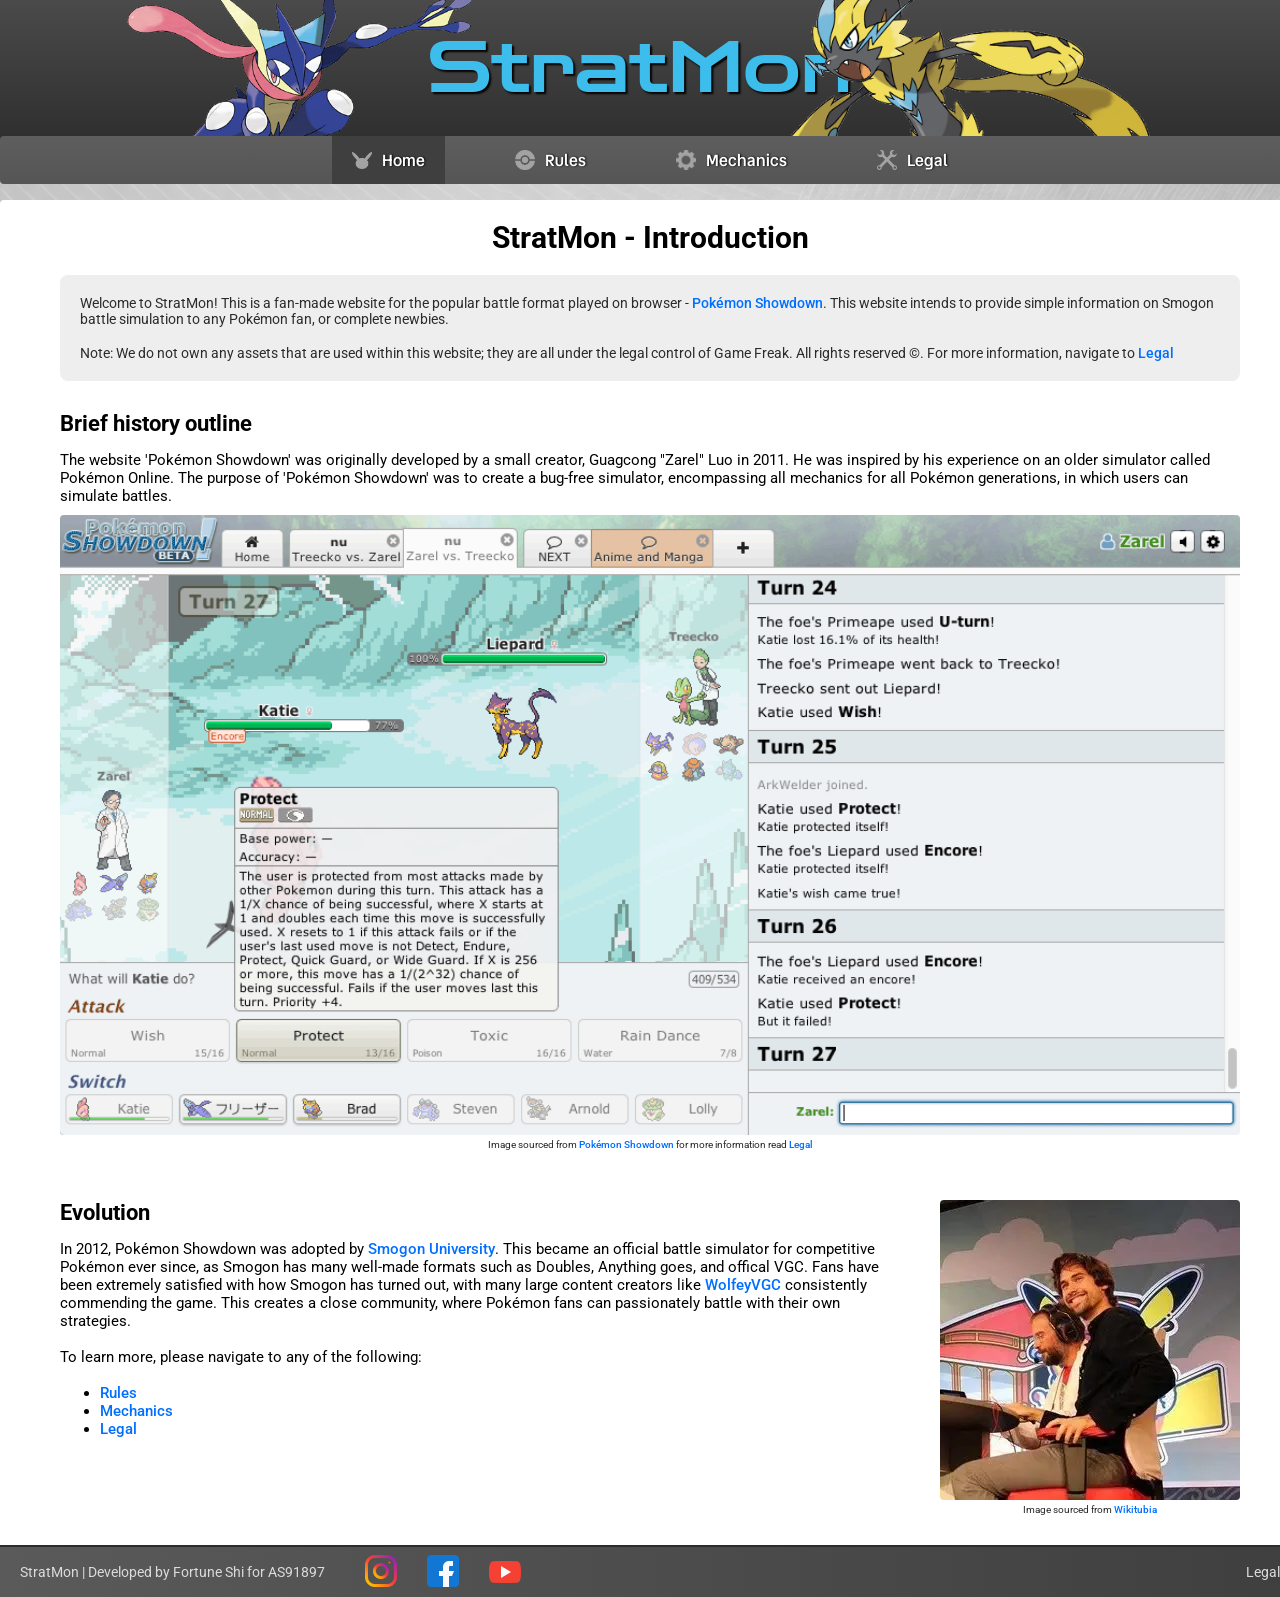
==== index.html @ 75ff61fb "made massive changes to semantic tags, added appropriate meta description tags, and improved spellin" ====
<!DOCTYPE html>
<html lang="en">
<head>
    <meta charset="UTF-8">
    <meta name="viewport" content="width=device-width, initial-scale=1.0">
    <meta name="description" content="Learn basic history on Smogon.">
    <title>StratMon - Home</title>
    <link rel="stylesheet" href="css/styles.css">
    <link rel="preconnect" href="https://fonts.googleapis.com">
    <link rel="preconnect" href="https://fonts.gstatic.com" crossorigin>
    <link href="https://fonts.googleapis.com/css2?family=Vend+Sans:ital,wght@0,300..700;1,300..700&family=Zen+Dots&display=swap" rel="stylesheet">
    <link href="https://fonts.googleapis.com/css2?family=Roboto:ital,wght@0,100..900;1,100..900&display=swap" rel="stylesheet">
    <link href="https://fonts.googleapis.com/css2?family=Roboto:ital,wght@0,100..900;1,100..900&display=swap" rel="stylesheet">
    <link rel="icon" href="images/favicon-32x32.png" type="image/x-icon">
</head>
<body>
    <header>
        <div id="upper-header">
            <div id="greninja-div">
                <img src="images/greninja.png" alt="Greninja" id="greninja">
            </div>
            <div id="title">
                <h1 class="stratmon">StratMon</h1>
            </div>
            <div id="zeraora-div">
                <img src="images/zeraora.png" alt="Zeraora" id="zeraora">
            </div>
        </div>
        <nav>
            <ul>
                <li class="nav-font" style="background-color: #3f3f3f"><a href="index.html"><img src="images/nav-icons/pikachu.png" alt="pikachu-icon">Home</a></li>
                <li class="nav-font"><a href="rules.html"><img src="images/nav-icons/pokeball.png" alt="pokeball-icon">Rules</a></li>
                <li class="nav-font"><a href="mechanics.html"><img src="images/nav-icons/gear.png" alt="gear-icon">Mechanics</a></li>
                <li class="nav-font"><a href="legal.html"><img src="images/nav-icons/wrench.png" alt="wrench-icon">Legal</a></li>
            </ul>
        </nav>
    </header>
    <main>
        <section id="content">
            <h1 class="roboto-h1">StratMon - Introduction</h1>
            <aside id="grey-box">
                <p class="grey-box-text">Welcome to StratMon! This is a fan-made website for the popular battle format played on browser - <a href="https://pokemonshowdown.com/" target="_blank" class="text-link">Pokémon Showdown</a>. This website intends to provide simple information on Smogon battle simulation to any Pokémon fan, or complete newbies.</p>
                <br>
                <p class="grey-box-text">Note: We do not own any assets that are used within this website; they are all under the legal control of Game Freak. All rights reserved ©. For more information, navigate to <a href="legal.html" class="text-link">Legal</a></p>
            </aside>
            <article>
                <h2 class="roboto-h2">Brief history outline</h2>
                <p class="roboto-p">The website 'Pokémon Showdown' was originally developed by a small creator, Guagcong "Zarel" Luo in 2011. He was inspired by his experience on an older simulator called Pokémon Online. The purpose of 'Pokémon Showdown' was to create a bug-free simulator, encompassing all mechanics for all Pokémon generations, in which users can simulate battles.</p>
            </article>
            <img src="images/pokemonshowdown-main.png" alt="pokemonshowdown-main" id="main-image">
            <figcaption class="description">Image sourced from <a href="https://pokemonshowdown.com/" target="_blank" class="text-link">Pokémon Showdown</a> for more information read <a href="" class="text-link">Legal</a></figcaption>
            <section id="evolution">
                <article id="evolution-text">
                    <h2 class="roboto-h2">Evolution</h2>
                    <p class="roboto-p">In 2012, Pokémon Showdown was adopted by <a href="https://www.smogon.com/" class="text-link" target="_blank">Smogon University</a>. This became an official battle simulator for competitive Pokémon ever since, as Smogon has many well-made formats such as Doubles, Anything goes, and offical VGC. Fans have been extremely satisfied with how Smogon has turned out, with many large content creators like <a href="https://www.youtube.com/channel/UC9OZkS1Mhl5UvKSiPrYqsxg" class="text-link" target="_blank">WolfeyVGC</a> consistently commending the game. This creates a close community, where Pokémon fans can passionately battle with their own strategies.</p>
                    <br>
                    <p class="roboto-p">To learn more, please navigate to any of the following:</p>
                    <br>
                    <ul class="roboto-p">
                        <li><a href="rules.html" class="text-link">Rules</a></li>
                        <li><a href="mechanics.html" class="text-link">Mechanics</a></li>
                        <li><a href="legal.html" class="text-link">Legal</a></li>
                    </ul>
                </article>
                <div id="image-main">
                    <img src="/images/wolfeyvgc.png" alt="WolfeyVGC">
                    <figcaption class="image-main-description">Image sourced from <a href="https://youtube.fandom.com/wiki/WolfeyVGC" class="text-link" target="_blank">Wikitubia</a></figcaption>
                </div>
            </section>
        </section>
    </main>
    <footer class="roboto">
        <p class="roboto">StratMon | Developed by Fortune Shi for AS91897</p>
        <ul>
            <li><a href="https://www.instagram.com/strat.mon/" target="_blank"><img src="images/socials/instagram.png" alt="instagram"></a></li>
            <li><a href="https://www.facebook.com/profile.php?id=61574301830272" target="_blank"><img src="images/socials/facebook.png" alt="facebook"></a></li>
            <li><a href="https://www.youtube.com/channel/UCa7fJdWz7Yc4McVzNPlxFxA" target="_blank"><img src="images/socials/youtube.png" alt="youtube"></a></li>
        </ul>
        <a href="legal.html" class="roboto">Legal</a>
    </footer>
</body>
</html>
---- css/styles.css ----
.stratmon{
  font-family: "Zen Dots", sans-serif;
  font-weight: 400;
  font-style: normal;
  font-size: 70px;
  color: #3cbdec;
  text-shadow: black 2px 2px 2px;
  margin-top: 65px;
}

.nav-font{
  font-family: "Vend Sans", sans-serif;
  font-weight: 600;
  font-style: normal;
}

.roboto-p{
  font-family: "Roboto", sans-serif;
  font-weight: 400;
  font-style: normal;
  font-size: 15px;
  margin: 0;
}

.roboto-p-head{
  font-family: "Roboto", sans-serif;
  font-weight: 500;
  font-style: normal;
  font-size: 16px;
  margin-bottom: 10px;
  text-align: center;
}

.roboto-h1{
  font-family: "Roboto", sans-serif;
  font-weight: 700;
  font-style: normal;
  font-size: 30px;
  margin: 0;
  text-align: center;
  margin-top: -40px;
  margin-bottom: 20px;
}

.roboto-h2{
  font-family: "Roboto", sans-serif;
  font-weight: 700;
  font-style: normal;
  font-size: 22px;
  margin-top: 30px;
  margin-bottom: 15px;
}

.roboto-h2-center{
  font-family: "Roboto", sans-serif;
  font-weight: 700;
  font-style: normal;
  font-size: 22px;

  text-align: center;
}

.f-caption{
  font-family: "Roboto", sans-serif !important;
  font-size: 14px !important;
  color: white !important;
}

header{
  width: 100%;
  margin: 0 auto;
}

#upper-header{
  width: 100%;
  height: 200px;
  display: flex;
  align-items: center;
  margin: 0 auto;
  margin-top: -40px;
  margin-bottom: -50px;
  background-image: linear-gradient(to bottom, #525252, #2b2b2b);
}

#greninja{
  margin-top: 55px;
  width: 380px;
  margin-right: -50px;
}

#greninja-div,#zeraora-div,#title{
  flex: 1;
  display: flex;
  align-items: center;
}

#greninja-div{
  justify-content: flex-end;
}

#zeraora-div{
  justify-content: flex-start;

}

#title{
  justify-content: center;
  width: 100%;
}

#zeraora{
  width: 380px;
  margin-top: 160px;
  margin-left: -80px;
  object-fit: cover;
}

nav{
  width: 1300px;
  display: flex;
  margin: 0 auto;
  height: 80px;
  margin-top: 10px;
}

nav ul{
  border-radius: 4px;
  width: 100%;
  display: flex;
  align-items: center;
  justify-content: center;
  list-style: none;
  gap: 50px;
  padding: 0;
  background-image: linear-gradient(to bottom, #5e5e5e, #555555);
}

nav ul li{
  padding-left:20px;
  padding-right:20px;
  padding-top:12.5px;
  padding-bottom: 12px;
}

nav ul li:hover{
  background-color: #3f3f3f;
}

nav ul li a img{
  width: 20px;
  margin-right: 10px;
}

nav ul li a{
  display: flex;
  align-items: center;
  justify-content: center;
  text-decoration: none;
  color: white;
  text-shadow: black 1px 0 2px;
}

.roboto{
  font-family: "Roboto", sans-serif;
  font-weight: 400;
  font-style: normal;
  color: rgb(220, 219, 219);
  font-size: 14px;
  text-decoration: none;
}

footer{
  margin: 0 auto;
  margin-top: auto;
  border-top: 2px solid #2c2c2c;
  align-items: center;
  display: flex;
  width: 1260px;
  height: 30px;
  padding: 10px 20px;
  background: linear-gradient(to right, #5a5a5a, #3f3f3f);
}

footer a:hover{
  text-decoration: underline;
}

footer a{
  margin-left: auto;
}

footer ul{
  display: flex;
}

footer ul li{
  list-style-type: none;
  padding-right: 30px;
}

main{
  width: 1300px;
  background-color: white;
  margin: 0 auto;
  border-radius: 4px 4px 0 0;
  margin-top: 0;
}

body{
  background-image: url('../images/background.png');
  background-size: cover;
  background-position: center;
  background-repeat: round;
  margin: 0 auto;
  width: 100%;
  position: absolute;
  height: 100%;
}

#content{
  padding: 60px;
}

#grey-box{
  background-color: rgb(238, 238, 238);
  padding: 20px;
  border-radius: 8px;
}

#main-image{
  width: 100%;
  border-radius: 4px;
  margin: 10px 0;
}

.description{
  font-family: "Roboto", sans-serif;
  font-weight: 400;
  font-style: normal;
  font-size: 10px;
  margin: 0;
  margin-top: -10px;
  color: #2b2b2b;
}

.grey-box-text{
  font-family: "Roboto", sans-serif;
  font-weight: 400;
  font-style: normal;
  font-size: 14px;
  margin: 0;
  color: #2b2b2b;
}

.text-link{
  text-decoration: none;
  color: rgb(0, 110, 255);
  font-weight: 500;
}

.text-link:hover{
  text-decoration: underline;
}

#evolution{
  margin-top: 50px;
  display: flex;
  margin-bottom: -30px;
}

#evolution-text{
  width: 850px;
  margin-right: 50px;
  margin-top: -30px;
}

.image-main-description{
  font-family: "Roboto", sans-serif;
  font-weight: 400;
  font-style: normal;
  font-size: 10px;
  margin: 0;
  color: #2b2b2b;
}

#image-main img{
  border-radius: 4px;
}

#li-padding{
  display: none;
  padding-bottom: 10px;
}

#top-left-box{
  position: relative;
  background: linear-gradient(135deg, #d6e4f0, #b8d0e3);
  width: 560px;
  margin-right: 60px;
  border-radius: 4px;
}

#top-left-box::after{
  content: "";
  position: absolute;
  bottom: 0;
  right: 0;
  width: 400px;
  height: 400px;
  background: url('../images/background-images/garchompsil.png') no-repeat center/contain;
  opacity: 0.04;
  filter: brightness(0);
}

.top-left-h2{
  margin-top: 30px;
  border-bottom: 2px solid rgba(0,0,0,0.1);
  background: rgba(255,255,255,0.3);
  width: 100%;
  padding-top: 1px;
  border-radius: 4px 4px 0 0 ;
}

.box-content{
  padding: 20px;
}

.box-images{
  display: flex;
  margin: 0 auto;
  justify-content: center;
}

.box-images img{
  width: 200px;
}

#bottom-left-box{
  position: relative;
  background: linear-gradient(135deg, #e6d6f5, #cbb4ec);
  width: 560px;
  margin-right: 60px;
  border-radius: 4px;
}

#bottom-left-box img{
  margin-top: 18px;
}

#bottom-left-box::after{
  content: "";
  position: absolute;
  bottom: 0;
  right: 0;
  width: 400px;
  height: 400px;
  background: url('../images/background-images/landorussil.png') no-repeat center/contain;
  opacity: 0.04;
  filter: brightness(0);
}

#bottom-left-h2{
  margin-top: 30px;
  border-bottom: 2px solid rgba(0,0,0,0.1);
  background: rgba(255,255,255,0.3);
  width: 100%;
  padding-top: 1px;
  border-radius: 4px 4px 0 0 ;
}

#boxes{
  display: flex;
}

#top-right-box{
  position: relative;
  background: linear-gradient(135deg, #d9f0dc, #b8e0c2);
  width: 560px;
  border-radius: 4px;
}

#top-right-box::after{
  content: "";
  position: absolute;
  bottom: 0;
  right: 0;
  width: 400px;
  height: 500px;
  background: url('../images/background-images/rayquazasil.png') no-repeat center/contain;
  opacity: 0.04;
  filter: brightness(0);
}

#bottom-right-box{
  position: relative;
  background: linear-gradient(135deg, #f5e0c7, #e8c39e);
  width: 560px;
  border-radius: 4px;
}

#bottom-right-box::after{
  content: "";
  position: absolute;
  bottom: 0;
  right: 0;
  width: 400px;
  height: 400px;
  background: url('../images/background-images/arceussil.png') no-repeat center/contain;
  opacity: 0.04;
  filter: brightness(0);
}

.mechanics-section{
  margin-top: 40px;
  display: flex;
}

.mechanics-section-text{
  width: 700px;
  margin-right: 40px;
  margin-top: -30px;
}

.mechanics-section-text-2{
  width: 700px;
  margin-left: 40px;
  margin-top: -30px;
}


.mechanics-section-image img{
  width: 100%;
  height: 100%;
  border-radius: 4px;
  object-fit: cover;
  transition: transform 0.5s ease;
}

.mechanics-section-image{
  position: relative;
  width: 500px;
  height: 280px;
  overflow: hidden;
  border-radius: 4px;
}

.mechanics-section-image:hover img{
  transform: scale(1.1);
}

.image-overlay{
  position: absolute;
  top: 0;
  bottom: 0;
  right: 0;
  left: 0;
  background: #686868;
  color: white;
  display: flex;
  align-items: center;
  justify-content: center;
  opacity: 0;
  transition: opacity 0.5s ease;
}

.mechanics-section-image:hover .image-overlay{
  opacity: 0.5;
}

body{
  overflow-y: scroll;
}

#mechanics-bottom{
  width: 1200px;
  margin: 0 auto;
  margin-top: 50px;
}

#mechanics-bottom img{
  width: 100%;
  aspect-ratio: 16/9;
}

.video-card{
  width: 500px;
  margin-top: 60px;
}

#video-section{
  display: flex;
  margin-bottom: -15px;
}

#video-section-left{
  margin-right: 89px;
}

#video-section-right{
  margin-left: 89px;
}

#middle-line{
  width: 2px;
  height: 690px;
  background-color: rgb(173, 173, 173);
  margin-top: 60px;
}

figcaption{
  text-align: center;
}

dt{
  display: flex;
}

figure.mechanics-section-image{
  margin: 0;
}
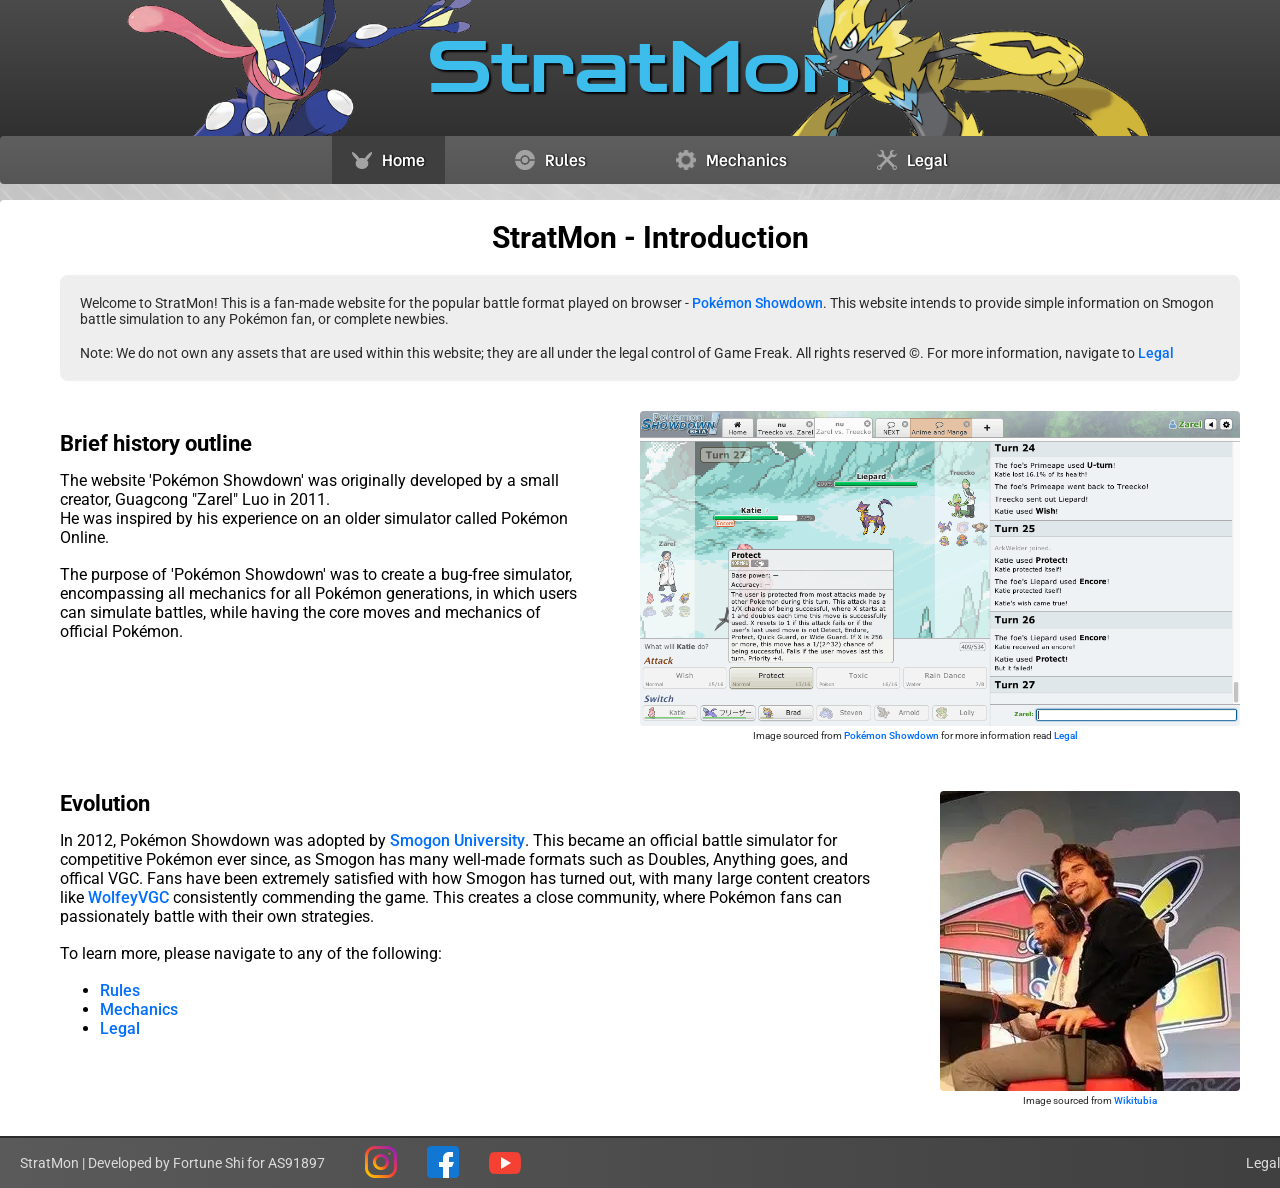
==== commit 04b5bced: "improved a bit of index layout and style for nav" ====
--- a/index.html
+++ b/index.html
@@ -9,7 +9,6 @@
     <link rel="preconnect" href="https://fonts.googleapis.com">
     <link rel="preconnect" href="https://fonts.gstatic.com" crossorigin>
     <link href="https://fonts.googleapis.com/css2?family=Vend+Sans:ital,wght@0,300..700;1,300..700&family=Zen+Dots&display=swap" rel="stylesheet">
-    <link href="https://fonts.googleapis.com/css2?family=Roboto:ital,wght@0,100..900;1,100..900&display=swap" rel="stylesheet">
     <link href="https://fonts.googleapis.com/css2?family=Roboto:ital,wght@0,100..900;1,100..900&display=swap" rel="stylesheet">
     <link rel="icon" href="images/favicon-32x32.png" type="image/x-icon">
 </head>
@@ -43,12 +42,19 @@
                 <br>
                 <p class="grey-box-text">Note: We do not own any assets that are used within this website; they are all under the legal control of Game Freak. All rights reserved ©. For more information, navigate to <a href="legal.html" class="text-link">Legal</a></p>
             </aside>
-            <article>
-                <h2 class="roboto-h2">Brief history outline</h2>
-                <p class="roboto-p">The website 'Pokémon Showdown' was originally developed by a small creator, Guagcong "Zarel" Luo in 2011. He was inspired by his experience on an older simulator called Pokémon Online. The purpose of 'Pokémon Showdown' was to create a bug-free simulator, encompassing all mechanics for all Pokémon generations, in which users can simulate battles.</p>
-            </article>
-            <img src="images/pokemonshowdown-main.png" alt="pokemonshowdown-main" id="main-image">
-            <figcaption class="description">Image sourced from <a href="https://pokemonshowdown.com/" target="_blank" class="text-link">Pokémon Showdown</a> for more information read <a href="" class="text-link">Legal</a></figcaption>
+            <section id="introduction">
+                <article>
+                    <h2 class="roboto-h2">Brief history outline</h2>
+                    <p class="roboto-p">The website 'Pokémon Showdown' was originally developed by a small creator, Guagcong "Zarel" Luo in 2011.</p>
+                    <p class="roboto-p">He was inspired by his experience on an older simulator called Pokémon Online. </p>
+                    <br>
+                    <p class="roboto-p">The purpose of 'Pokémon Showdown' was to create a bug-free simulator, encompassing all mechanics for all Pokémon generations, in which users can simulate battles, while having the core moves and mechanics of official Pokémon.</p>
+                </article>
+                <figure>
+                    <img src="images/pokemonshowdown-main.png" alt="pokemonshowdown-main" id="main-image">
+                    <figcaption class="description">Image sourced from <a href="https://pokemonshowdown.com/" target="_blank" class="text-link">Pokémon Showdown</a> for more information read <a href="" class="text-link">Legal</a></figcaption>
+                </figure>
+            </section>
             <section id="evolution">
                 <article id="evolution-text">
                     <h2 class="roboto-h2">Evolution</h2>
--- a/css/styles.css
+++ b/css/styles.css
@@ -18,7 +18,7 @@
   font-family: "Roboto", sans-serif;
   font-weight: 400;
   font-style: normal;
-  font-size: 15px;
+  font-size: 16px;
   margin: 0;
 }
 
@@ -135,23 +135,20 @@
   background-image: linear-gradient(to bottom, #5e5e5e, #555555);
 }
 
-nav ul li{
+nav ul li:hover{
+  background-color: #3f3f3f;
+}
+
+nav ul li a img{
+  width: 20px;
+  margin-right: 10px;
+}
+
+nav ul li a{
   padding-left:20px;
   padding-right:20px;
   padding-top:12.5px;
   padding-bottom: 12px;
-}
-
-nav ul li:hover{
-  background-color: #3f3f3f;
-}
-
-nav ul li a img{
-  width: 20px;
-  margin-right: 10px;
-}
-
-nav ul li a{
   display: flex;
   align-items: center;
   justify-content: center;
@@ -517,4 +514,20 @@
 
 figure.mechanics-section-image{
   margin: 0;
+}
+
+#introduction{
+  display: flex;
+  margin-top: 20px;
+}
+
+
+
+#introduction img{
+  width: 600px;
+  margin-left: 50px;
+}
+
+#introduction figure{
+  margin: 0;
 }
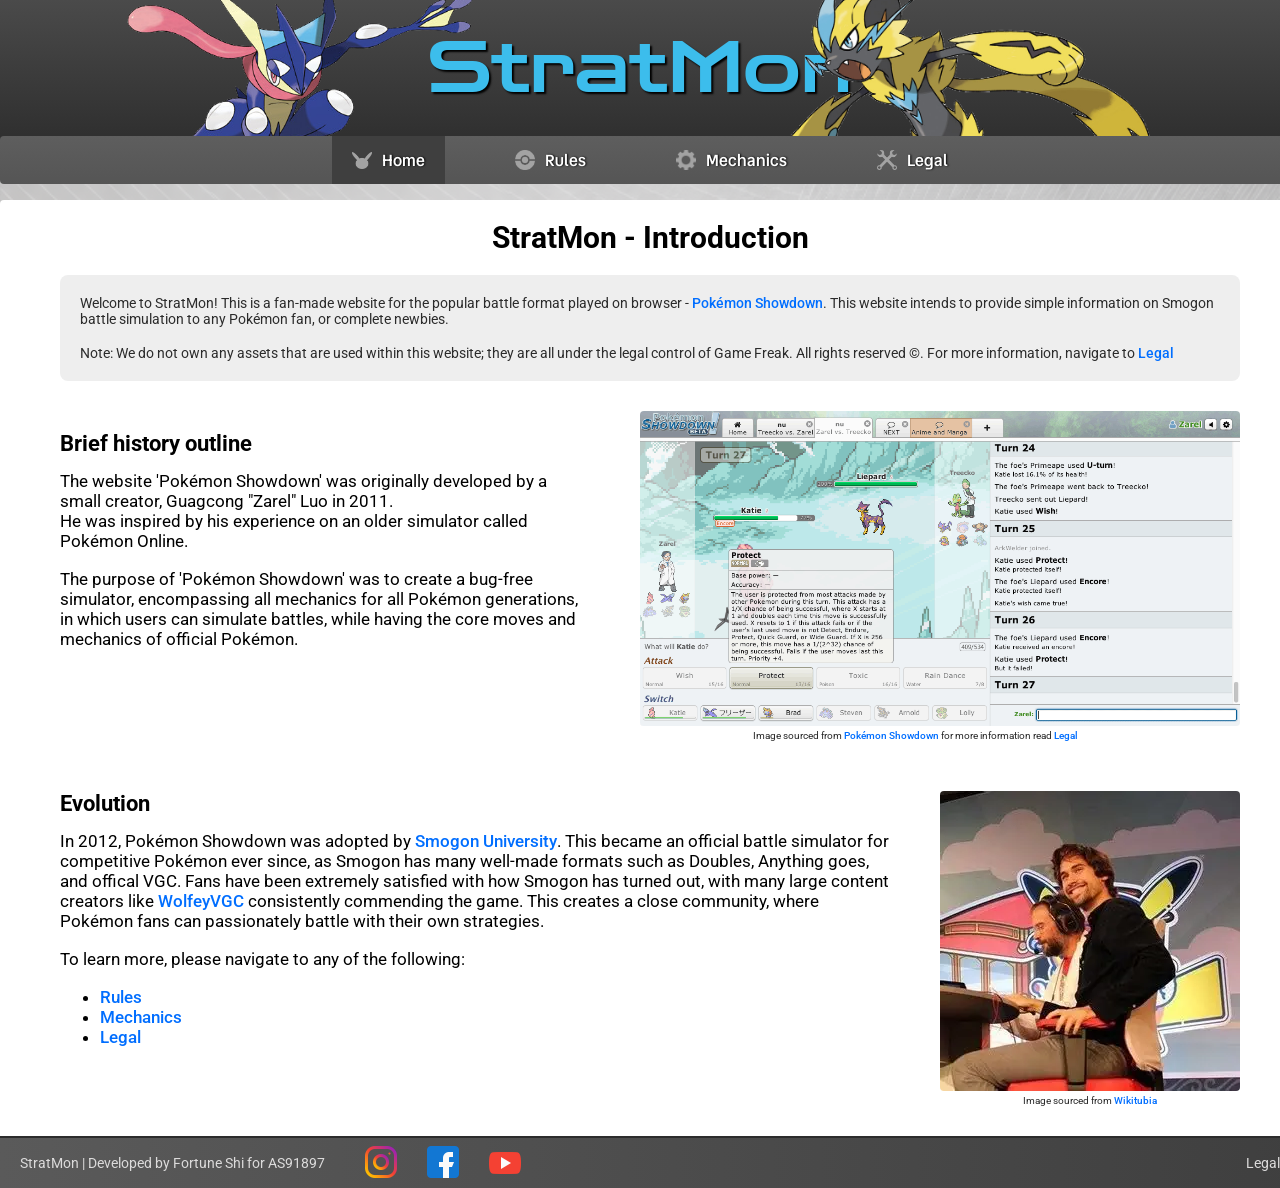
==== commit 40284a91: "styled the rules page nby adding grey section at the bottom, and made roboto-font size larger by 1px" ====
--- a/index.html
+++ b/index.html
@@ -69,7 +69,7 @@
                     </ul>
                 </article>
                 <div id="image-main">
-                    <img src="/images/wolfeyvgc.png" alt="WolfeyVGC">
+                    <img src="images/wolfeyvgc.png" alt="WolfeyVGC">
                     <figcaption class="image-main-description">Image sourced from <a href="https://youtube.fandom.com/wiki/WolfeyVGC" class="text-link" target="_blank">Wikitubia</a></figcaption>
                 </div>
             </section>
--- a/css/styles.css
+++ b/css/styles.css
@@ -18,7 +18,7 @@
   font-family: "Roboto", sans-serif;
   font-weight: 400;
   font-style: normal;
-  font-size: 16px;
+  font-size: 17px;
   margin: 0;
 }
 
@@ -292,8 +292,8 @@
 #top-left-box{
   position: relative;
   background: linear-gradient(135deg, #d6e4f0, #b8d0e3);
-  width: 560px;
-  margin-right: 60px;
+  width: 575px;
+  margin-right: 25px;
   border-radius: 4px;
 }
 
@@ -335,8 +335,8 @@
 #bottom-left-box{
   position: relative;
   background: linear-gradient(135deg, #e6d6f5, #cbb4ec);
-  width: 560px;
-  margin-right: 60px;
+  width: 570px;
+  margin-right: 40px;
   border-radius: 4px;
 }
 
@@ -372,8 +372,9 @@
 #top-right-box{
   position: relative;
   background: linear-gradient(135deg, #d9f0dc, #b8e0c2);
-  width: 560px;
-  border-radius: 4px;
+  width: 575px;
+  border-radius: 4px;
+  margin-left: -10px;
 }
 
 #top-right-box::after{
@@ -391,7 +392,8 @@
 #bottom-right-box{
   position: relative;
   background: linear-gradient(135deg, #f5e0c7, #e8c39e);
-  width: 560px;
+  width: 570px;
+  margin-left: -10px;
   border-radius: 4px;
 }
 
@@ -530,4 +532,30 @@
 
 #introduction figure{
   margin: 0;
+}
+
+#bottom-box{
+  position: relative;
+  background: linear-gradient(135deg, #e5e5e5, #cfcfcf);
+  width: 100%;
+  border-radius: 4px;
+}
+
+#bottom-h2{
+  font-family: "Roboto", sans-serif;
+  font-weight: 700;
+  font-style: normal;
+  font-size: 22px;
+  text-align: center;
+  margin-left: 20px;
+}
+
+#bottom-images img{
+  width: 250px;
+  margin-top: -40px;
+}
+
+#bottom-box-content{
+  padding: 20px;
+  display: flex;
 }
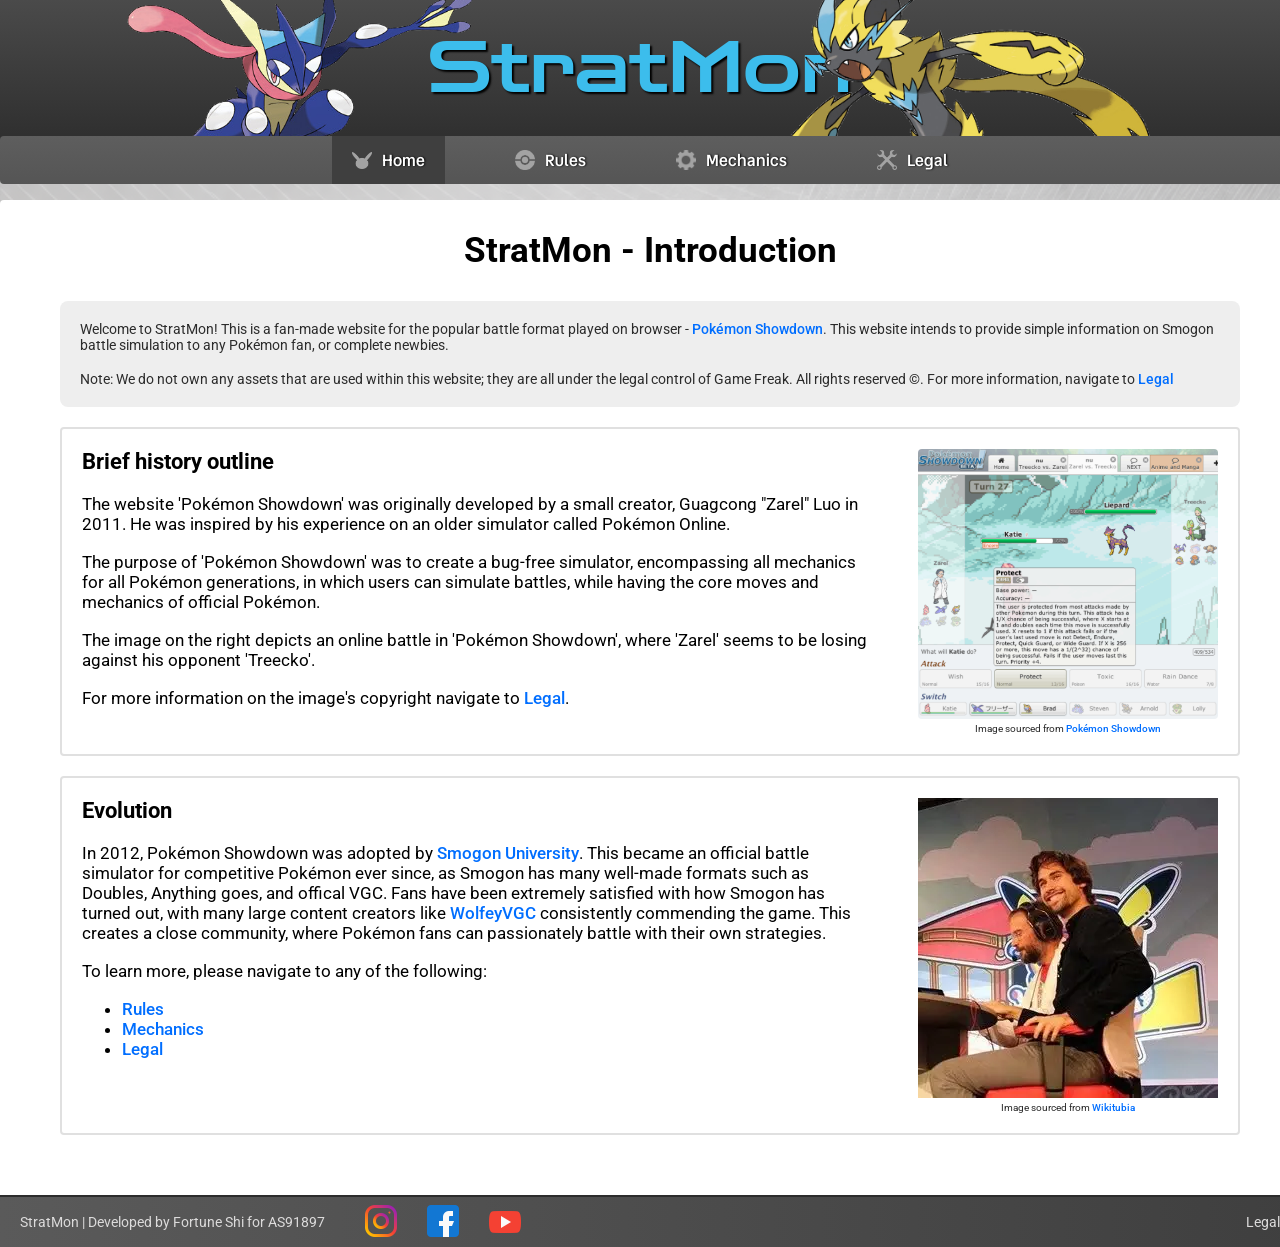
==== commit b009cd58: "made the introduction section into boxes and changed to square image" ====
--- a/index.html
+++ b/index.html
@@ -43,35 +43,42 @@
                 <p class="grey-box-text">Note: We do not own any assets that are used within this website; they are all under the legal control of Game Freak. All rights reserved ©. For more information, navigate to <a href="legal.html" class="text-link">Legal</a></p>
             </aside>
             <section id="introduction">
-                <article>
-                    <h2 class="roboto-h2">Brief history outline</h2>
-                    <p class="roboto-p">The website 'Pokémon Showdown' was originally developed by a small creator, Guagcong "Zarel" Luo in 2011.</p>
-                    <p class="roboto-p">He was inspired by his experience on an older simulator called Pokémon Online. </p>
-                    <br>
-                    <p class="roboto-p">The purpose of 'Pokémon Showdown' was to create a bug-free simulator, encompassing all mechanics for all Pokémon generations, in which users can simulate battles, while having the core moves and mechanics of official Pokémon.</p>
+                <article class="home-box-content">
+                    <article>
+                        <h2 class="roboto-h2">Brief history outline</h2>
+                        <p class="roboto-p">The website 'Pokémon Showdown' was originally developed by a small creator, Guagcong "Zarel" Luo in 2011. He was inspired by his experience on an older simulator called Pokémon Online.</p>
+                        <br>
+                        <p class="roboto-p">The purpose of 'Pokémon Showdown' was to create a bug-free simulator, encompassing all mechanics for all Pokémon generations, in which users can simulate battles, while having the core moves and mechanics of official Pokémon.</p>
+                        <br>
+                        <p class="roboto-p">The image on the right depicts an online battle in 'Pokémon Showdown', where 'Zarel' seems to be losing against his opponent 'Treecko'.</p>
+                        <br>
+                        <p class="roboto-p">For more information on the image's copyright navigate to <a href="legal.html" class="text-link">Legal</a>.</p>
+                    </article>
+                    <figure>
+                        <img src="images/pokemonshowdown-main.png" alt="pokemonshowdown-main" id="main-image">
+                        <figcaption class="description">Image sourced from <a href="https://pokemonshowdown.com/" target="_blank" class="text-link">Pokémon Showdown</a></figcaption>
+                    </figure>
                 </article>
-                <figure>
-                    <img src="images/pokemonshowdown-main.png" alt="pokemonshowdown-main" id="main-image">
-                    <figcaption class="description">Image sourced from <a href="https://pokemonshowdown.com/" target="_blank" class="text-link">Pokémon Showdown</a> for more information read <a href="" class="text-link">Legal</a></figcaption>
-                </figure>
             </section>
             <section id="evolution">
-                <article id="evolution-text">
-                    <h2 class="roboto-h2">Evolution</h2>
-                    <p class="roboto-p">In 2012, Pokémon Showdown was adopted by <a href="https://www.smogon.com/" class="text-link" target="_blank">Smogon University</a>. This became an official battle simulator for competitive Pokémon ever since, as Smogon has many well-made formats such as Doubles, Anything goes, and offical VGC. Fans have been extremely satisfied with how Smogon has turned out, with many large content creators like <a href="https://www.youtube.com/channel/UC9OZkS1Mhl5UvKSiPrYqsxg" class="text-link" target="_blank">WolfeyVGC</a> consistently commending the game. This creates a close community, where Pokémon fans can passionately battle with their own strategies.</p>
-                    <br>
-                    <p class="roboto-p">To learn more, please navigate to any of the following:</p>
-                    <br>
-                    <ul class="roboto-p">
-                        <li><a href="rules.html" class="text-link">Rules</a></li>
-                        <li><a href="mechanics.html" class="text-link">Mechanics</a></li>
-                        <li><a href="legal.html" class="text-link">Legal</a></li>
-                    </ul>
+                <article class="home-box-content">
+                    <article id="evolution-text">
+                        <h2 class="roboto-h2">Evolution</h2>
+                        <p class="roboto-p">In 2012, Pokémon Showdown was adopted by <a href="https://www.smogon.com/" class="text-link" target="_blank">Smogon University</a>. This became an official battle simulator for competitive Pokémon ever since, as Smogon has many well-made formats such as Doubles, Anything goes, and offical VGC. Fans have been extremely satisfied with how Smogon has turned out, with many large content creators like <a href="https://www.youtube.com/channel/UC9OZkS1Mhl5UvKSiPrYqsxg" class="text-link" target="_blank">WolfeyVGC</a> consistently commending the game. This creates a close community, where Pokémon fans can passionately battle with their own strategies.</p>
+                        <br>
+                        <p class="roboto-p">To learn more, please navigate to any of the following:</p>
+                        <br>
+                        <ul class="roboto-p">
+                            <li><a href="rules.html" class="text-link">Rules</a></li>
+                            <li><a href="mechanics.html" class="text-link">Mechanics</a></li>
+                            <li><a href="legal.html" class="text-link">Legal</a></li>
+                        </ul>
+                    </article>
+                    <figure>
+                        <img src="images/wolfeyvgc.png" alt="WolfeyVGC">
+                        <figcaption class="image-main-description">Image sourced from <a href="https://youtube.fandom.com/wiki/WolfeyVGC" class="text-link" target="_blank">Wikitubia</a></figcaption>
+                    </figure>
                 </article>
-                <div id="image-main">
-                    <img src="images/wolfeyvgc.png" alt="WolfeyVGC">
-                    <figcaption class="image-main-description">Image sourced from <a href="https://youtube.fandom.com/wiki/WolfeyVGC" class="text-link" target="_blank">Wikitubia</a></figcaption>
-                </div>
             </section>
         </section>
     </main>
--- a/css/styles.css
+++ b/css/styles.css
@@ -35,20 +35,20 @@
   font-family: "Roboto", sans-serif;
   font-weight: 700;
   font-style: normal;
-  font-size: 30px;
+  font-size: 35px;
   margin: 0;
   text-align: center;
-  margin-top: -40px;
+  margin-top: -30px;
+  margin-bottom: 30px;
+}
+
+.roboto-h2{
+  font-family: "Roboto", sans-serif;
+  font-weight: 700;
+  font-style: normal;
+  font-size: 22px;
+  margin: 0;
   margin-bottom: 20px;
-}
-
-.roboto-h2{
-  font-family: "Roboto", sans-serif;
-  font-weight: 700;
-  font-style: normal;
-  font-size: 22px;
-  margin-top: 30px;
-  margin-bottom: 15px;
 }
 
 .roboto-h2-center{
@@ -259,18 +259,6 @@
   text-decoration: underline;
 }
 
-#evolution{
-  margin-top: 50px;
-  display: flex;
-  margin-bottom: -30px;
-}
-
-#evolution-text{
-  width: 850px;
-  margin-right: 50px;
-  margin-top: -30px;
-}
-
 .image-main-description{
   font-family: "Roboto", sans-serif;
   font-weight: 400;
@@ -293,7 +281,6 @@
   position: relative;
   background: linear-gradient(135deg, #d6e4f0, #b8d0e3);
   width: 575px;
-  margin-right: 25px;
   border-radius: 4px;
 }
 
@@ -335,8 +322,7 @@
 #bottom-left-box{
   position: relative;
   background: linear-gradient(135deg, #e6d6f5, #cbb4ec);
-  width: 570px;
-  margin-right: 40px;
+  width: 575px;
   border-radius: 4px;
 }
 
@@ -374,7 +360,6 @@
   background: linear-gradient(135deg, #d9f0dc, #b8e0c2);
   width: 575px;
   border-radius: 4px;
-  margin-left: -10px;
 }
 
 #top-right-box::after{
@@ -392,8 +377,7 @@
 #bottom-right-box{
   position: relative;
   background: linear-gradient(135deg, #f5e0c7, #e8c39e);
-  width: 570px;
-  margin-left: -10px;
+  width: 575px;
   border-radius: 4px;
 }
 
@@ -436,11 +420,12 @@
 }
 
 .mechanics-section-image{
+  box-shadow: 0 0 20px 2px rgb(191, 191, 191);
   position: relative;
   width: 500px;
   height: 280px;
   overflow: hidden;
-  border-radius: 4px;
+  border-radius: 4px; 
 }
 
 .mechanics-section-image:hover img{
@@ -518,20 +503,31 @@
   margin: 0;
 }
 
-#introduction{
-  display: flex;
+#introduction, #evolution{
   margin-top: 20px;
-}
-
-
-
-#introduction img{
-  width: 600px;
-  margin-left: 50px;
-}
-
-#introduction figure{
-  margin: 0;
+  border: 2px solid rgb(224, 224, 224);
+  border-radius: 4px;
+  /*box-shadow: 0 0 20px 1px rgb(231, 231, 231);*/
+}
+
+#introduction img, #evolution img{
+  margin: 0;
+  width: 300px;
+}
+
+.home-box-content{
+  display: flex;
+  padding: 20px;
+}
+
+#introduction figure, #evolution figure{
+  margin: 0;
+  padding-left: 50px;
+}
+
+#introduction figure figcaption{
+  width: 200px;
+  margin: 0 auto;
 }
 
 #bottom-box{
@@ -558,4 +554,8 @@
 #bottom-box-content{
   padding: 20px;
   display: flex;
+}
+
+#left-box{
+  padding-right: 30px;
 }
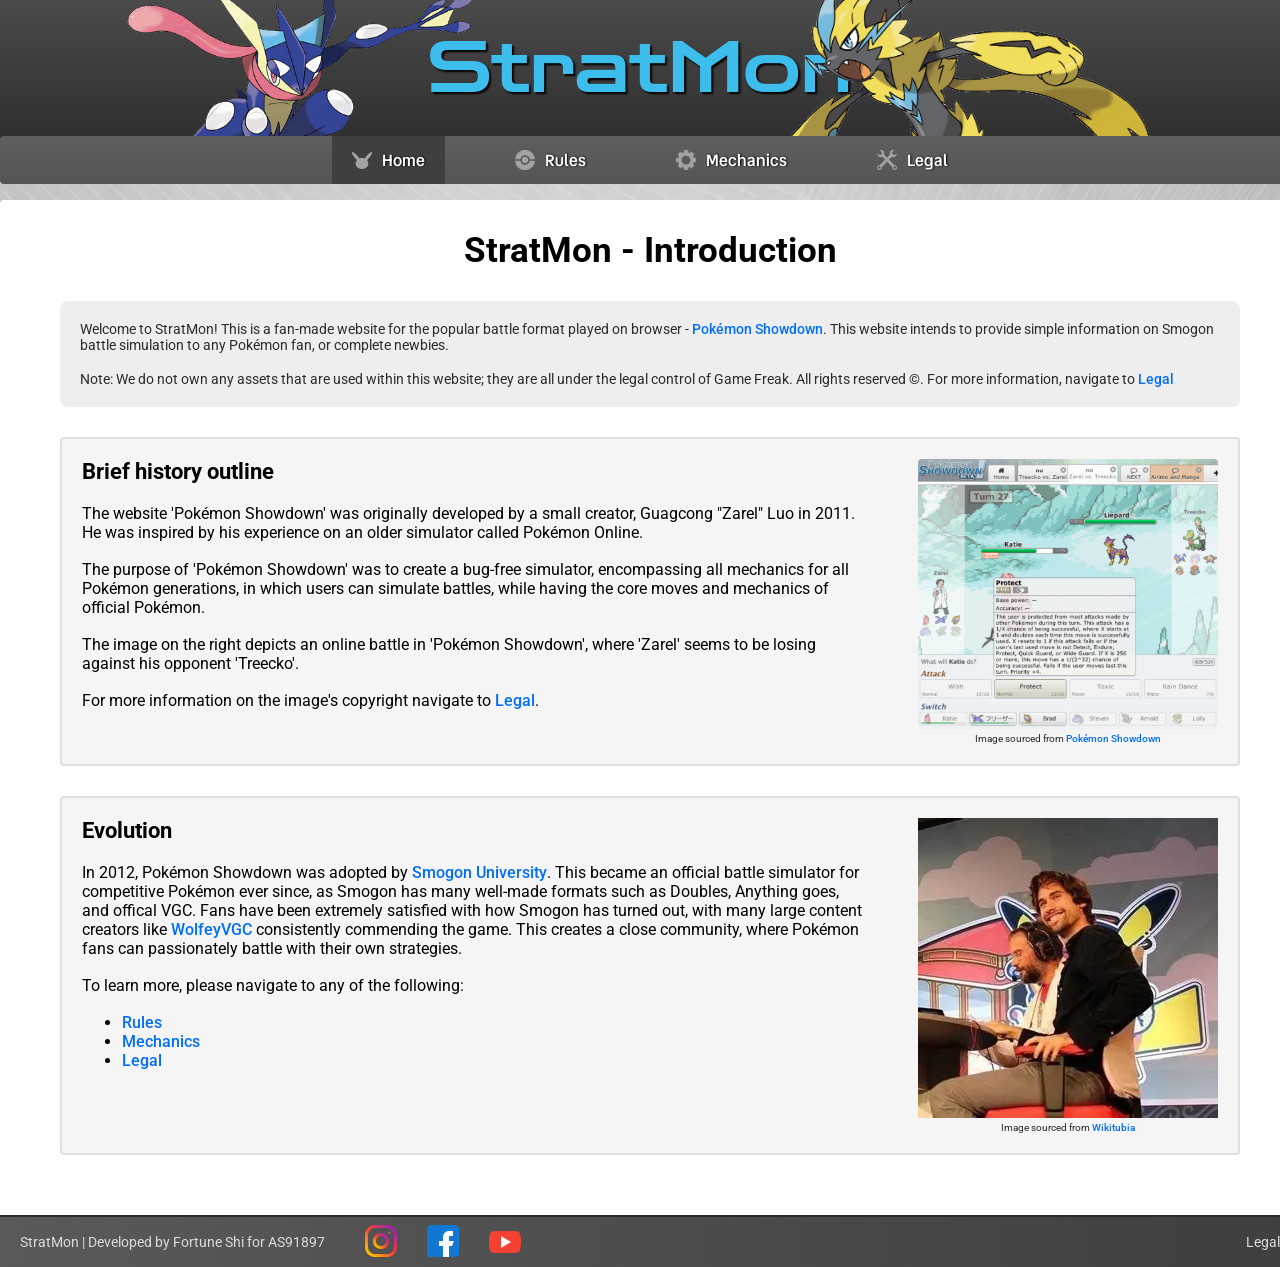
==== commit a8e2e910: "improved the bottom section of mechanics. did minor tweaking of styling. and added comments to html" ====
--- a/index.html
+++ b/index.html
@@ -1,20 +1,22 @@
 <!DOCTYPE html>
 <html lang="en">
 <head>
+    <!--The head area contains all setup information for the website: linking, meta tags and title.-->
     <meta charset="UTF-8">
     <meta name="viewport" content="width=device-width, initial-scale=1.0">
     <meta name="description" content="Learn basic history on Smogon.">
     <title>StratMon - Home</title>
-    <link rel="stylesheet" href="css/styles.css">
+    <link rel="stylesheet" href="css/styles.css"> <!--link for style sheet-->
     <link rel="preconnect" href="https://fonts.googleapis.com">
     <link rel="preconnect" href="https://fonts.gstatic.com" crossorigin>
+    <!--link for google fonts-->
     <link href="https://fonts.googleapis.com/css2?family=Vend+Sans:ital,wght@0,300..700;1,300..700&family=Zen+Dots&display=swap" rel="stylesheet">
     <link href="https://fonts.googleapis.com/css2?family=Roboto:ital,wght@0,100..900;1,100..900&display=swap" rel="stylesheet">
     <link rel="icon" href="images/favicon-32x32.png" type="image/x-icon">
 </head>
-<body>
+<body> <!--entire page content within body-->
     <header>
-        <div id="upper-header">
+        <div id="upper-header"><!--header with title and images to make page seem more interesting-->
             <div id="greninja-div">
                 <img src="images/greninja.png" alt="Greninja" id="greninja">
             </div>
@@ -25,8 +27,8 @@
                 <img src="images/zeraora.png" alt="Zeraora" id="zeraora">
             </div>
         </div>
-        <nav>
-            <ul>
+        <nav><!--navigation bar used for all pages to improve usability. allows users to navigater easier-->
+            <ul><!--each individual page-->
                 <li class="nav-font" style="background-color: #3f3f3f"><a href="index.html"><img src="images/nav-icons/pikachu.png" alt="pikachu-icon">Home</a></li>
                 <li class="nav-font"><a href="rules.html"><img src="images/nav-icons/pokeball.png" alt="pokeball-icon">Rules</a></li>
                 <li class="nav-font"><a href="mechanics.html"><img src="images/nav-icons/gear.png" alt="gear-icon">Mechanics</a></li>
@@ -35,14 +37,14 @@
         </nav>
     </header>
     <main>
-        <section id="content">
+        <section id="content"><!--extra box to create padding for content, while containing all the content together-->
             <h1 class="roboto-h1">StratMon - Introduction</h1>
-            <aside id="grey-box">
+            <aside id="grey-box"><!--area for grey box which give basic information of what the page is about-->
                 <p class="grey-box-text">Welcome to StratMon! This is a fan-made website for the popular battle format played on browser - <a href="https://pokemonshowdown.com/" target="_blank" class="text-link">Pokémon Showdown</a>. This website intends to provide simple information on Smogon battle simulation to any Pokémon fan, or complete newbies.</p>
                 <br>
                 <p class="grey-box-text">Note: We do not own any assets that are used within this website; they are all under the legal control of Game Freak. All rights reserved ©. For more information, navigate to <a href="legal.html" class="text-link">Legal</a></p>
             </aside>
-            <section id="introduction">
+            <section id="introduction"><!--introduction section with brief history on the start of pokemon showdown-->
                 <article class="home-box-content">
                     <article>
                         <h2 class="roboto-h2">Brief history outline</h2>
@@ -55,12 +57,12 @@
                         <p class="roboto-p">For more information on the image's copyright navigate to <a href="legal.html" class="text-link">Legal</a>.</p>
                     </article>
                     <figure>
-                        <img src="images/pokemonshowdown-main.png" alt="pokemonshowdown-main" id="main-image">
+                        <img src="images/pokemonshowdown-main.png" alt="pokemonshowdown-main" id="main-image"> <!--an image of pokemon showdown gameplay grouped by figure, and with figcaption which helps identify this to screen readers so visually impaired people can use this website -  improves accessibility.-->
                         <figcaption class="description">Image sourced from <a href="https://pokemonshowdown.com/" target="_blank" class="text-link">Pokémon Showdown</a></figcaption>
                     </figure>
                 </article>
             </section>
-            <section id="evolution">
+            <section id="evolution"><!--evolution section on how pokemon showdown has come out over the years-->
                 <article class="home-box-content">
                     <article id="evolution-text">
                         <h2 class="roboto-h2">Evolution</h2>
@@ -75,16 +77,16 @@
                         </ul>
                     </article>
                     <figure>
-                        <img src="images/wolfeyvgc.png" alt="WolfeyVGC">
+                        <img src="images/wolfeyvgc.png" alt="WolfeyVGC"> <!--an image of wolfeyvgc grouped by figure, and with figcaption which helps identify this to screen readers so visually impaired people can use this website -  improves accessibility.-->
                         <figcaption class="image-main-description">Image sourced from <a href="https://youtube.fandom.com/wiki/WolfeyVGC" class="text-link" target="_blank">Wikitubia</a></figcaption>
                     </figure>
                 </article>
             </section>
         </section>
     </main>
-    <footer class="roboto">
+    <footer class="roboto"> <!--footer area to give more navigation throughout the entire website same on each page.-->
         <p class="roboto">StratMon | Developed by Fortune Shi for AS91897</p>
-        <ul>
+        <ul><!--external hyperlinks that will open in a new tab-->
             <li><a href="https://www.instagram.com/strat.mon/" target="_blank"><img src="images/socials/instagram.png" alt="instagram"></a></li>
             <li><a href="https://www.facebook.com/profile.php?id=61574301830272" target="_blank"><img src="images/socials/facebook.png" alt="facebook"></a></li>
             <li><a href="https://www.youtube.com/channel/UCa7fJdWz7Yc4McVzNPlxFxA" target="_blank"><img src="images/socials/youtube.png" alt="youtube"></a></li>
--- a/css/styles.css
+++ b/css/styles.css
@@ -18,7 +18,7 @@
   font-family: "Roboto", sans-serif;
   font-weight: 400;
   font-style: normal;
-  font-size: 17px;
+  font-size: 16px;
   margin: 0;
 }
 
@@ -394,42 +394,59 @@
 }
 
 .mechanics-section{
-  margin-top: 40px;
-  display: flex;
+  margin-top: 50px;
+  display: flex;
+  height: 413px;
 }
 
 .mechanics-section-text{
-  width: 700px;
-  margin-right: 40px;
-  margin-top: -30px;
+  width: 570px;
+  margin-right: 35px;
+  background-image: linear-gradient(135deg, #d6e4f0, #b8d0e3);;
+  border-radius: 4px;
+}
+
+.mechanics-text-box{
+  padding: 20px;
 }
 
 .mechanics-section-text-2{
-  width: 700px;
-  margin-left: 40px;
-  margin-top: -30px;
-}
-
-
-.mechanics-section-image img{
+  width: 570px;
+  margin-left: 35px;
+  background: linear-gradient(135deg, #d9f0dc, #b8e0c2);
+  border-radius: 4px;
+}
+
+.mechanics-section-text-3{
+  width: 570px;
+  margin-right: 35px;
+  background: linear-gradient(135deg, #f5e0c7, #e8c39e);
+  border-radius: 4px;
+}
+
+
+.mechanics-section-image img, .video-section-image img{
   width: 100%;
   height: 100%;
   border-radius: 4px;
   object-fit: cover;
-  transition: transform 0.5s ease;
-}
-
-.mechanics-section-image{
-  box-shadow: 0 0 20px 2px rgb(191, 191, 191);
+  transition: transform 0.3s ease;
+}
+
+.mechanics-section-image, .video-section-image{
+  box-shadow: 0 0 10px 1px rgb(191, 191, 191);
   position: relative;
-  width: 500px;
-  height: 280px;
   overflow: hidden;
   border-radius: 4px; 
 }
 
-.mechanics-section-image:hover img{
-  transform: scale(1.1);
+.mechanics-section-image{
+  width: 570px;
+  height: 413px;
+}
+
+.mechanics-section-image:hover img, .video-section-image:hover img{
+  transform: scale(1.05);
 }
 
 .image-overlay{
@@ -444,10 +461,18 @@
   align-items: center;
   justify-content: center;
   opacity: 0;
-  transition: opacity 0.5s ease;
-}
-
-.mechanics-section-image:hover .image-overlay{
+  transition: opacity 0.3s ease;
+}
+
+.image-overlay p{
+  font-size: 25px;
+}
+
+.video-section-image .image-overlay p{
+  font-size: 15px;
+}
+
+.mechanics-section-image:hover .image-overlay, .video-section-image:hover .image-overlay{
   opacity: 0.5;
 }
 
@@ -456,7 +481,7 @@
 }
 
 #mechanics-bottom{
-  width: 1200px;
+  width: 1180px;
   margin: 0 auto;
   margin-top: 50px;
 }
@@ -467,21 +492,33 @@
 }
 
 .video-card{
-  width: 500px;
+  width: 250px;
   margin-top: 60px;
+  margin-right: 61px;
+}
+
+.video-card img{
+  margin: 0 auto;
 }
 
 #video-section{
   display: flex;
-  margin-bottom: -15px;
+  margin-top: -40px;
 }
 
 #video-section-left{
-  margin-right: 89px;
+  margin-right: 55px;
+  display: flex;
 }
 
 #video-section-right{
-  margin-left: 89px;
+  margin-left: 55px;
+  display: flex;
+}
+
+.video-section-image{
+  width: 250px;
+  height: 200px;
 }
 
 #middle-line{
@@ -504,9 +541,10 @@
 }
 
 #introduction, #evolution{
-  margin-top: 20px;
+  margin-top: 30px;
   border: 2px solid rgb(224, 224, 224);
   border-radius: 4px;
+  background-color: #f5f5f5;
   /*box-shadow: 0 0 20px 1px rgb(231, 231, 231);*/
 }
 
@@ -558,4 +596,79 @@
 
 #left-box{
   padding-right: 30px;
+}
+
+#mechanics-bottom-text{
+  background: linear-gradient(135deg, #e5e5e5, #cfcfcf);
+  border-radius: 4px;
+  width: 1180px;
+  margin: 0 auto;
+}
+
+#mechanics-bottom-text h2{
+  margin-top: 0;
+  text-align: center;
+}
+
+#bottom-text-content{
+  padding: 20px;
+  display: flex;
+}
+
+.mechanics-h2{
+  border-bottom: 2px solid rgba(0,0,0,0.1);
+  background: rgba(255,255,255,0.3);
+  width: 100%;
+  padding-top: 1px;
+  border-radius: 4px 4px 0 0 ;
+  text-align: left;
+}
+
+.mechanics-h2 h2{
+  padding-top: 20px;
+  padding-right: 20px;
+  text-align: right;
+}
+
+.mechanics-section-text-2 .mechanics-h2 h2{
+  padding-top: 20px;
+  padding-left: 20px;
+  text-align: left;
+}
+
+#mechanics-bottom-top{
+  display: flex; 
+}
+
+.advice-image{
+  width: 160px !important;
+  height: 120px; 
+}
+
+#legal-content{
+  margin-top: 35px;
+  border-radius: 4px;
+  border: 2px solid rgb(224, 224, 224);
+  background-color: #f5f5f5;
+}
+
+#legal-content-text{
+  padding: 20px;
+}
+
+#legal, #legal-top{
+  padding-bottom: 20px;
+  border-bottom: 2px solid rgb(224, 224, 224);
+}
+
+#legal, #legal-bottom{
+  margin-top: 20px;
+}
+
+.roboto-bold{
+  font-family: "Roboto", sans-serif;
+  font-weight: 600;
+  font-style: normal;
+  font-size: 16px;
+  margin: 0;
 }
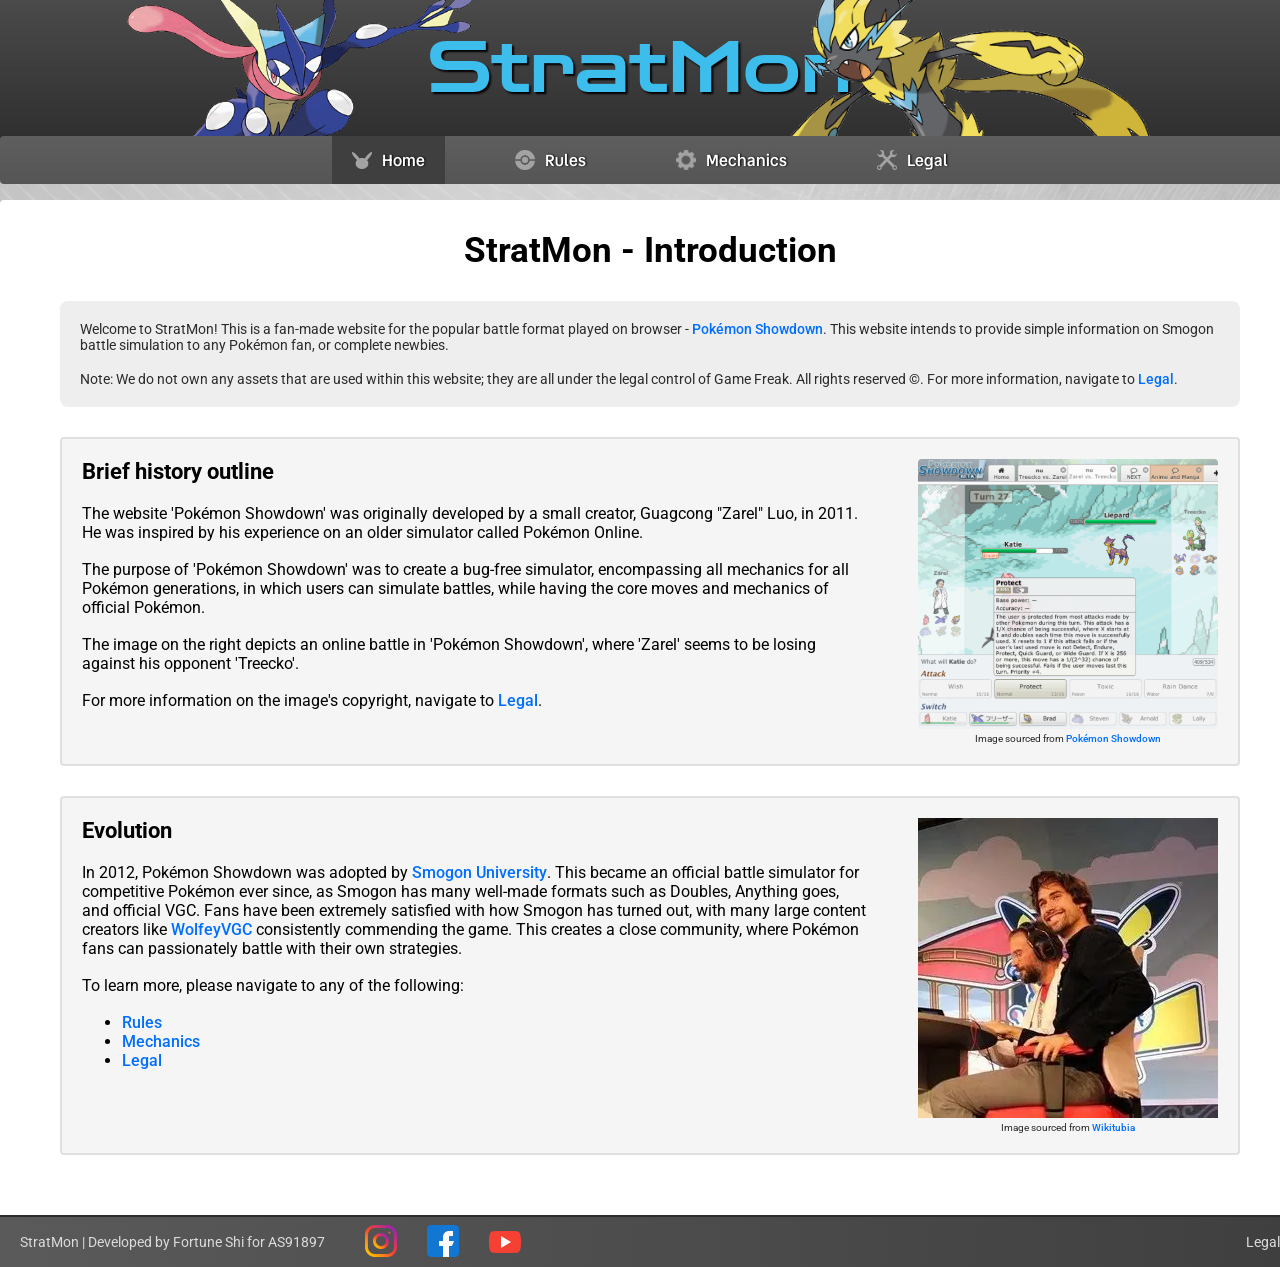
==== commit e5e76b71: "tidied up the styles.css page and removed spelling mistakes" ====
--- a/index.html
+++ b/index.html
@@ -42,19 +42,19 @@
             <aside id="grey-box"><!--area for grey box which give basic information of what the page is about-->
                 <p class="grey-box-text">Welcome to StratMon! This is a fan-made website for the popular battle format played on browser - <a href="https://pokemonshowdown.com/" target="_blank" class="text-link">Pokémon Showdown</a>. This website intends to provide simple information on Smogon battle simulation to any Pokémon fan, or complete newbies.</p>
                 <br>
-                <p class="grey-box-text">Note: We do not own any assets that are used within this website; they are all under the legal control of Game Freak. All rights reserved ©. For more information, navigate to <a href="legal.html" class="text-link">Legal</a></p>
+                <p class="grey-box-text">Note: We do not own any assets that are used within this website; they are all under the legal control of Game Freak. All rights reserved ©. For more information, navigate to <a href="legal.html" class="text-link">Legal</a>.</p>
             </aside>
             <section id="introduction"><!--introduction section with brief history on the start of pokemon showdown-->
                 <article class="home-box-content">
                     <article>
                         <h2 class="roboto-h2">Brief history outline</h2>
-                        <p class="roboto-p">The website 'Pokémon Showdown' was originally developed by a small creator, Guagcong "Zarel" Luo in 2011. He was inspired by his experience on an older simulator called Pokémon Online.</p>
+                        <p class="roboto-p">The website 'Pokémon Showdown' was originally developed by a small creator, Guagcong "Zarel" Luo, in 2011. He was inspired by his experience on an older simulator called Pokémon Online.</p>
                         <br>
                         <p class="roboto-p">The purpose of 'Pokémon Showdown' was to create a bug-free simulator, encompassing all mechanics for all Pokémon generations, in which users can simulate battles, while having the core moves and mechanics of official Pokémon.</p>
                         <br>
                         <p class="roboto-p">The image on the right depicts an online battle in 'Pokémon Showdown', where 'Zarel' seems to be losing against his opponent 'Treecko'.</p>
                         <br>
-                        <p class="roboto-p">For more information on the image's copyright navigate to <a href="legal.html" class="text-link">Legal</a>.</p>
+                        <p class="roboto-p">For more information on the image's copyright, navigate to <a href="legal.html" class="text-link">Legal</a>.</p>
                     </article>
                     <figure>
                         <img src="images/pokemonshowdown-main.png" alt="pokemonshowdown-main" id="main-image"> <!--an image of pokemon showdown gameplay grouped by figure, and with figcaption which helps identify this to screen readers so visually impaired people can use this website -  improves accessibility.-->
@@ -66,7 +66,7 @@
                 <article class="home-box-content">
                     <article id="evolution-text">
                         <h2 class="roboto-h2">Evolution</h2>
-                        <p class="roboto-p">In 2012, Pokémon Showdown was adopted by <a href="https://www.smogon.com/" class="text-link" target="_blank">Smogon University</a>. This became an official battle simulator for competitive Pokémon ever since, as Smogon has many well-made formats such as Doubles, Anything goes, and offical VGC. Fans have been extremely satisfied with how Smogon has turned out, with many large content creators like <a href="https://www.youtube.com/channel/UC9OZkS1Mhl5UvKSiPrYqsxg" class="text-link" target="_blank">WolfeyVGC</a> consistently commending the game. This creates a close community, where Pokémon fans can passionately battle with their own strategies.</p>
+                        <p class="roboto-p">In 2012, Pokémon Showdown was adopted by <a href="https://www.smogon.com/" class="text-link" target="_blank">Smogon University</a>. This became an official battle simulator for competitive Pokémon ever since, as Smogon has many well-made formats such as Doubles, Anything goes, and official VGC. Fans have been extremely satisfied with how Smogon has turned out, with many large content creators like <a href="https://www.youtube.com/channel/UC9OZkS1Mhl5UvKSiPrYqsxg" class="text-link" target="_blank">WolfeyVGC</a> consistently commending the game. This creates a close community, where Pokémon fans can passionately battle with their own strategies.</p>
                         <br>
                         <p class="roboto-p">To learn more, please navigate to any of the following:</p>
                         <br>
--- a/css/styles.css
+++ b/css/styles.css
@@ -1,4 +1,6 @@
-.stratmon{
+/* FONTS ETC ALL SOURCED FROM GOOGLE FONTS */
+
+.stratmon {
   font-family: "Zen Dots", sans-serif;
   font-weight: 400;
   font-style: normal;
@@ -8,13 +10,13 @@
   margin-top: 65px;
 }
 
-.nav-font{
+.nav-font {
   font-family: "Vend Sans", sans-serif;
   font-weight: 600;
   font-style: normal;
 }
 
-.roboto-p{
+.roboto-p {
   font-family: "Roboto", sans-serif;
   font-weight: 400;
   font-style: normal;
@@ -22,7 +24,7 @@
   margin: 0;
 }
 
-.roboto-p-head{
+.roboto-p-head {
   font-family: "Roboto", sans-serif;
   font-weight: 500;
   font-style: normal;
@@ -31,7 +33,7 @@
   text-align: center;
 }
 
-.roboto-h1{
+.roboto-h1 {
   font-family: "Roboto", sans-serif;
   font-weight: 700;
   font-style: normal;
@@ -42,7 +44,7 @@
   margin-bottom: 30px;
 }
 
-.roboto-h2{
+.roboto-h2 {
   font-family: "Roboto", sans-serif;
   font-weight: 700;
   font-style: normal;
@@ -51,27 +53,124 @@
   margin-bottom: 20px;
 }
 
-.roboto-h2-center{
+.roboto-h2-center {
   font-family: "Roboto", sans-serif;
   font-weight: 700;
   font-style: normal;
   font-size: 22px;
-
-  text-align: center;
-}
-
-.f-caption{
+  text-align: center;
+}
+
+.roboto {
+  font-family: "Roboto", sans-serif;
+  font-weight: 400;
+  font-style: normal;
+  color: rgb(220, 219, 219);
+  font-size: 14px;
+  text-decoration: none;
+}
+
+.roboto-bold {
+  font-family: "Roboto", sans-serif;
+  font-weight: 600;
+  font-style: normal;
+  font-size: 16px;
+  margin: 0;
+}
+
+.description {
+  font-family: "Roboto", sans-serif;
+  font-weight: 400;
+  font-style: normal;
+  font-size: 10px;
+  margin: 0;
+  margin-top: -10px;
+  color: #2b2b2b;
+  text-align: center;
+}
+
+.image-main-description {
+  font-family: "Roboto", sans-serif;
+  font-weight: 400;
+  font-style: normal;
+  font-size: 10px;
+  margin: 0;
+  color: #2b2b2b;
+  text-align: center;
+}
+
+.grey-box-text {
+  font-family: "Roboto", sans-serif;
+  font-weight: 400;
+  font-style: normal;
+  font-size: 14px;
+  margin: 0;
+  color: #2b2b2b;
+}
+
+.text-link {
+  text-decoration: none;
+  color: rgb(0, 110, 255);
+  font-weight: 500;
+}
+
+.text-link:hover {
+  text-decoration: underline;
+}
+
+.f-caption {
   font-family: "Roboto", sans-serif !important;
   font-size: 14px !important;
   color: white !important;
 }
 
-header{
-  width: 100%;
-  margin: 0 auto;
-}
-
-#upper-header{
+/* STUFF USED IN EVERY PAGE */
+
+body {
+  background-image: url("../images/background.png");
+  background-size: cover;
+  background-position: center;
+  background-repeat: round;
+  margin: 0 auto;
+  width: 100%;
+  position: absolute;
+  height: 100%;
+  overflow-y: scroll;
+}
+
+header {
+  width: 100%;
+  margin: 0 auto;
+}
+
+main {
+  width: 1300px;
+  background-color: white;
+  margin: 0 auto;
+  border-radius: 4px 4px 0 0;
+  margin-top: 0;
+}
+
+#content {
+  padding: 60px;
+}
+
+figcaption {
+  text-align: center;
+}
+
+dt {
+  display: flex;
+}
+
+#li-padding {
+  display: none;
+  padding-bottom: 10px;
+}
+
+/* HEADER */
+
+#upper-header {
   width: 100%;
   height: 200px;
   display: flex;
@@ -82,40 +181,43 @@
   background-image: linear-gradient(to bottom, #525252, #2b2b2b);
 }
 
-#greninja{
+#greninja {
   margin-top: 55px;
   width: 380px;
   margin-right: -50px;
 }
 
-#greninja-div,#zeraora-div,#title{
-  flex: 1;
-  display: flex;
-  align-items: center;
-}
-
-#greninja-div{
-  justify-content: flex-end;
-}
-
-#zeraora-div{
-  justify-content: flex-start;
-
-}
-
-#title{
-  justify-content: center;
-  width: 100%;
-}
-
-#zeraora{
+#zeraora {
   width: 380px;
   margin-top: 160px;
   margin-left: -80px;
   object-fit: cover;
 }
 
-nav{
+#greninja-div,
+#zeraora-div,
+#title {
+  flex: 1;
+  display: flex;
+  align-items: center;
+}
+
+#greninja-div {
+  justify-content: flex-end;
+}
+
+#zeraora-div {
+  justify-content: flex-start;
+}
+
+#title {
+  justify-content: center;
+  width: 100%;
+}
+
+/* NAV BAR */
+
+nav {
   width: 1300px;
   display: flex;
   margin: 0 auto;
@@ -123,7 +225,7 @@
   margin-top: 10px;
 }
 
-nav ul{
+nav ul {
   border-radius: 4px;
   width: 100%;
   display: flex;
@@ -135,19 +237,14 @@
   background-image: linear-gradient(to bottom, #5e5e5e, #555555);
 }
 
-nav ul li:hover{
+nav ul li:hover {
   background-color: #3f3f3f;
 }
 
-nav ul li a img{
-  width: 20px;
-  margin-right: 10px;
-}
-
-nav ul li a{
-  padding-left:20px;
-  padding-right:20px;
-  padding-top:12.5px;
+nav ul li a {
+  padding-left: 20px;
+  padding-right: 20px;
+  padding-top: 12.5px;
   padding-bottom: 12px;
   display: flex;
   align-items: center;
@@ -157,16 +254,14 @@
   text-shadow: black 1px 0 2px;
 }
 
-.roboto{
-  font-family: "Roboto", sans-serif;
-  font-weight: 400;
-  font-style: normal;
-  color: rgb(220, 219, 219);
-  font-size: 14px;
-  text-decoration: none;
-}
-
-footer{
+nav ul li a img {
+  width: 20px;
+  margin-right: 10px;
+}
+
+/* FOOTER */
+
+footer {
   margin: 0 auto;
   margin-top: auto;
   border-top: 2px solid #2c2c2c;
@@ -178,278 +273,283 @@
   background: linear-gradient(to right, #5a5a5a, #3f3f3f);
 }
 
-footer a:hover{
+footer a {
+  margin-left: auto;
+}
+
+footer a:hover {
   text-decoration: underline;
 }
 
-footer a{
-  margin-left: auto;
-}
-
-footer ul{
-  display: flex;
-}
-
-footer ul li{
+footer ul {
+  display: flex;
+}
+
+footer ul li {
   list-style-type: none;
   padding-right: 30px;
 }
 
-main{
-  width: 1300px;
-  background-color: white;
-  margin: 0 auto;
-  border-radius: 4px 4px 0 0;
-  margin-top: 0;
-}
-
-body{
-  background-image: url('../images/background.png');
-  background-size: cover;
-  background-position: center;
-  background-repeat: round;
-  margin: 0 auto;
-  width: 100%;
-  position: absolute;
-  height: 100%;
-}
-
-#content{
-  padding: 60px;
-}
-
-#grey-box{
+/* CONTENT BOXES AND OTHER UI STUFF */
+
+#grey-box {
   background-color: rgb(238, 238, 238);
   padding: 20px;
   border-radius: 8px;
 }
 
-#main-image{
+#main-image {
   width: 100%;
   border-radius: 4px;
   margin: 10px 0;
 }
 
-.description{
-  font-family: "Roboto", sans-serif;
-  font-weight: 400;
-  font-style: normal;
-  font-size: 10px;
-  margin: 0;
-  margin-top: -10px;
-  color: #2b2b2b;
-}
-
-.grey-box-text{
-  font-family: "Roboto", sans-serif;
-  font-weight: 400;
-  font-style: normal;
-  font-size: 14px;
-  margin: 0;
-  color: #2b2b2b;
-}
-
-.text-link{
-  text-decoration: none;
-  color: rgb(0, 110, 255);
-  font-weight: 500;
-}
-
-.text-link:hover{
-  text-decoration: underline;
-}
-
-.image-main-description{
-  font-family: "Roboto", sans-serif;
-  font-weight: 400;
-  font-style: normal;
-  font-size: 10px;
-  margin: 0;
-  color: #2b2b2b;
-}
-
-#image-main img{
-  border-radius: 4px;
-}
-
-#li-padding{
-  display: none;
-  padding-bottom: 10px;
-}
-
-#top-left-box{
+#image-main img {
+  border-radius: 4px;
+}
+
+.box-content {
+  padding: 20px;
+}
+
+.box-images {
+  display: flex;
+  margin: 0 auto;
+  justify-content: center;
+}
+
+.box-images img {
+  width: 200px;
+}
+
+/* HOME PAGE */
+
+#introduction,
+#evolution {
+  margin-top: 30px;
+  border: 2px solid rgb(224, 224, 224);
+  border-radius: 4px;
+  background-color: #f5f5f5;
+  /* box-shadow: 0 0 20px 1px rgb(231, 231, 231); */
+}
+
+.home-box-content {
+  display: flex;
+  padding: 20px;
+}
+
+#introduction img,
+#evolution img {
+  margin: 0;
+  width: 300px;
+}
+
+#introduction figure,
+#evolution figure {
+  margin: 0;
+  padding-left: 50px;
+}
+
+#introduction figure figcaption {
+  width: 200px;
+  margin: 0 auto;
+}
+
+/* RULES PAGE */
+
+#boxes {
+  display: flex;
+}
+
+#left-box {
+  padding-right: 30px;
+}
+
+#top-left-box {
   position: relative;
   background: linear-gradient(135deg, #d6e4f0, #b8d0e3);
   width: 575px;
   border-radius: 4px;
 }
 
-#top-left-box::after{
+#top-left-box::after {
   content: "";
   position: absolute;
   bottom: 0;
   right: 0;
   width: 400px;
   height: 400px;
-  background: url('../images/background-images/garchompsil.png') no-repeat center/contain;
+  background: url("../images/background-images/garchompsil.png") no-repeat center/contain;
   opacity: 0.04;
   filter: brightness(0);
 }
 
-.top-left-h2{
-  margin-top: 30px;
-  border-bottom: 2px solid rgba(0,0,0,0.1);
-  background: rgba(255,255,255,0.3);
-  width: 100%;
-  padding-top: 1px;
-  border-radius: 4px 4px 0 0 ;
-}
-
-.box-content{
-  padding: 20px;
-}
-
-.box-images{
-  display: flex;
-  margin: 0 auto;
-  justify-content: center;
-}
-
-.box-images img{
-  width: 200px;
-}
-
-#bottom-left-box{
+#bottom-left-box {
   position: relative;
   background: linear-gradient(135deg, #e6d6f5, #cbb4ec);
   width: 575px;
   border-radius: 4px;
 }
 
-#bottom-left-box img{
+#bottom-left-box img {
   margin-top: 18px;
 }
 
-#bottom-left-box::after{
+#bottom-left-box::after {
   content: "";
   position: absolute;
   bottom: 0;
   right: 0;
   width: 400px;
   height: 400px;
-  background: url('../images/background-images/landorussil.png') no-repeat center/contain;
+  background: url("../images/background-images/landorussil.png") no-repeat center/contain;
   opacity: 0.04;
   filter: brightness(0);
 }
 
-#bottom-left-h2{
+#bottom-left-h2 {
   margin-top: 30px;
-  border-bottom: 2px solid rgba(0,0,0,0.1);
-  background: rgba(255,255,255,0.3);
+  border-bottom: 2px solid rgba(0, 0, 0, 0.1);
+  background: rgba(255, 255, 255, 0.3);
   width: 100%;
   padding-top: 1px;
-  border-radius: 4px 4px 0 0 ;
-}
-
-#boxes{
-  display: flex;
-}
-
-#top-right-box{
+  border-radius: 4px 4px 0 0;
+}
+
+#top-right-box {
   position: relative;
   background: linear-gradient(135deg, #d9f0dc, #b8e0c2);
   width: 575px;
   border-radius: 4px;
 }
 
-#top-right-box::after{
+#top-right-box::after {
   content: "";
   position: absolute;
   bottom: 0;
   right: 0;
   width: 400px;
   height: 500px;
-  background: url('../images/background-images/rayquazasil.png') no-repeat center/contain;
+  background: url("../images/background-images/rayquazasil.png") no-repeat center/contain;
   opacity: 0.04;
   filter: brightness(0);
 }
 
-#bottom-right-box{
+#bottom-right-box {
   position: relative;
   background: linear-gradient(135deg, #f5e0c7, #e8c39e);
   width: 575px;
   border-radius: 4px;
 }
 
-#bottom-right-box::after{
+#bottom-right-box::after {
   content: "";
   position: absolute;
   bottom: 0;
   right: 0;
   width: 400px;
   height: 400px;
-  background: url('../images/background-images/arceussil.png') no-repeat center/contain;
+  background: url("../images/background-images/arceussil.png") no-repeat center/contain;
   opacity: 0.04;
   filter: brightness(0);
 }
 
-.mechanics-section{
+.top-left-h2 {
+  margin-top: 30px;
+  border-bottom: 2px solid rgba(0, 0, 0, 0.1);
+  background: rgba(255, 255, 255, 0.3);
+  width: 100%;
+  padding-top: 1px;
+  border-radius: 4px 4px 0 0;
+}
+
+#bottom-box {
+  position: relative;
+  background: linear-gradient(135deg, #e5e5e5, #cfcfcf);
+  width: 100%;
+  border-radius: 4px;
+}
+
+#bottom-h2 {
+  font-family: "Roboto", sans-serif;
+  font-weight: 700;
+  font-style: normal;
+  font-size: 22px;
+  text-align: center;
+  margin-left: 20px;
+}
+
+#bottom-box-content {
+  padding: 20px;
+  display: flex;
+}
+
+#bottom-images img {
+  width: 250px;
+  margin-top: -40px;
+}
+
+/* MECHANICS PAGE */
+
+.mechanics-section {
   margin-top: 50px;
   display: flex;
   height: 413px;
 }
 
-.mechanics-section-text{
+.mechanics-section-text {
   width: 570px;
   margin-right: 35px;
-  background-image: linear-gradient(135deg, #d6e4f0, #b8d0e3);;
-  border-radius: 4px;
-}
-
-.mechanics-text-box{
-  padding: 20px;
-}
-
-.mechanics-section-text-2{
+  background-image: linear-gradient(135deg, #d6e4f0, #b8d0e3);
+  border-radius: 4px;
+}
+
+.mechanics-section-text-2 {
   width: 570px;
   margin-left: 35px;
   background: linear-gradient(135deg, #d9f0dc, #b8e0c2);
   border-radius: 4px;
 }
 
-.mechanics-section-text-3{
+.mechanics-section-text-3 {
   width: 570px;
   margin-right: 35px;
   background: linear-gradient(135deg, #f5e0c7, #e8c39e);
   border-radius: 4px;
 }
 
-
-.mechanics-section-image img, .video-section-image img{
-  width: 100%;
-  height: 100%;
-  border-radius: 4px;
-  object-fit: cover;
-  transition: transform 0.3s ease;
-}
-
-.mechanics-section-image, .video-section-image{
+.mechanics-text-box {
+  padding: 20px;
+}
+
+.mechanics-section-image,
+.video-section-image {
   box-shadow: 0 0 10px 1px rgb(191, 191, 191);
   position: relative;
   overflow: hidden;
-  border-radius: 4px; 
-}
-
-.mechanics-section-image{
+  border-radius: 4px;
+}
+
+.mechanics-section-image {
   width: 570px;
   height: 413px;
 }
 
-.mechanics-section-image:hover img, .video-section-image:hover img{
+.mechanics-section-image img,
+.video-section-image img {
+  width: 100%;
+  height: 100%;
+  border-radius: 4px;
+  object-fit: cover;
+  transition: transform 0.3s ease;
+}
+
+.mechanics-section-image:hover img,
+.video-section-image:hover img {
   transform: scale(1.05);
 }
 
-.image-overlay{
+.image-overlay {
   position: absolute;
   top: 0;
   bottom: 0;
@@ -464,211 +564,131 @@
   transition: opacity 0.3s ease;
 }
 
-.image-overlay p{
+.image-overlay p {
   font-size: 25px;
 }
 
-.video-section-image .image-overlay p{
+.video-section-image .image-overlay p {
   font-size: 15px;
 }
 
-.mechanics-section-image:hover .image-overlay, .video-section-image:hover .image-overlay{
+.mechanics-section-image:hover .image-overlay,
+.video-section-image:hover .image-overlay {
   opacity: 0.5;
 }
 
-body{
-  overflow-y: scroll;
-}
-
-#mechanics-bottom{
+figure.mechanics-section-image {
+  margin: 0;
+}
+
+#mechanics-bottom {
   width: 1180px;
   margin: 0 auto;
   margin-top: 50px;
 }
 
-#mechanics-bottom img{
+#mechanics-bottom img {
   width: 100%;
   aspect-ratio: 16/9;
 }
 
-.video-card{
+#mechanics-bottom-text {
+  background: linear-gradient(135deg, #e5e5e5, #cfcfcf);
+  border-radius: 4px;
+  width: 1180px;
+  margin: 0 auto;
+}
+
+#mechanics-bottom-text h2 {
+  margin-top: 0;
+  text-align: center;
+}
+
+#bottom-text-content {
+  padding: 20px;
+  display: flex;
+}
+
+#mechanics-bottom-top {
+  display: flex;
+}
+
+.mechanics-h2 {
+  border-bottom: 2px solid rgba(0, 0, 0, 0.1);
+  background: rgba(255, 255, 255, 0.3);
+  width: 100%;
+  padding-top: 1px;
+  border-radius: 4px 4px 0 0;
+  text-align: left;
+}
+
+.mechanics-h2 h2 {
+  padding-top: 20px;
+  padding-right: 20px;
+  text-align: right;
+}
+
+.mechanics-section-text-2 .mechanics-h2 h2 {
+  padding-top: 20px;
+  padding-left: 20px;
+  text-align: left;
+}
+
+.video-card {
   width: 250px;
   margin-top: 60px;
   margin-right: 61px;
 }
 
-.video-card img{
-  margin: 0 auto;
-}
-
-#video-section{
+.video-card img {
+  margin: 0 auto;
+}
+
+#video-section {
   display: flex;
   margin-top: -40px;
 }
 
-#video-section-left{
+#video-section-left {
   margin-right: 55px;
   display: flex;
 }
 
-#video-section-right{
+#video-section-right {
   margin-left: 55px;
   display: flex;
 }
 
-.video-section-image{
+.video-section-image {
   width: 250px;
   height: 200px;
 }
 
-#middle-line{
-  width: 2px;
-  height: 690px;
-  background-color: rgb(173, 173, 173);
-  margin-top: 60px;
-}
-
-figcaption{
-  text-align: center;
-}
-
-dt{
-  display: flex;
-}
-
-figure.mechanics-section-image{
-  margin: 0;
-}
-
-#introduction, #evolution{
-  margin-top: 30px;
-  border: 2px solid rgb(224, 224, 224);
-  border-radius: 4px;
-  background-color: #f5f5f5;
-  /*box-shadow: 0 0 20px 1px rgb(231, 231, 231);*/
-}
-
-#introduction img, #evolution img{
-  margin: 0;
-  width: 300px;
-}
-
-.home-box-content{
-  display: flex;
-  padding: 20px;
-}
-
-#introduction figure, #evolution figure{
-  margin: 0;
-  padding-left: 50px;
-}
-
-#introduction figure figcaption{
-  width: 200px;
-  margin: 0 auto;
-}
-
-#bottom-box{
-  position: relative;
-  background: linear-gradient(135deg, #e5e5e5, #cfcfcf);
-  width: 100%;
-  border-radius: 4px;
-}
-
-#bottom-h2{
-  font-family: "Roboto", sans-serif;
-  font-weight: 700;
-  font-style: normal;
-  font-size: 22px;
-  text-align: center;
-  margin-left: 20px;
-}
-
-#bottom-images img{
-  width: 250px;
-  margin-top: -40px;
-}
-
-#bottom-box-content{
-  padding: 20px;
-  display: flex;
-}
-
-#left-box{
-  padding-right: 30px;
-}
-
-#mechanics-bottom-text{
-  background: linear-gradient(135deg, #e5e5e5, #cfcfcf);
-  border-radius: 4px;
-  width: 1180px;
-  margin: 0 auto;
-}
-
-#mechanics-bottom-text h2{
-  margin-top: 0;
-  text-align: center;
-}
-
-#bottom-text-content{
-  padding: 20px;
-  display: flex;
-}
-
-.mechanics-h2{
-  border-bottom: 2px solid rgba(0,0,0,0.1);
-  background: rgba(255,255,255,0.3);
-  width: 100%;
-  padding-top: 1px;
-  border-radius: 4px 4px 0 0 ;
-  text-align: left;
-}
-
-.mechanics-h2 h2{
-  padding-top: 20px;
-  padding-right: 20px;
-  text-align: right;
-}
-
-.mechanics-section-text-2 .mechanics-h2 h2{
-  padding-top: 20px;
-  padding-left: 20px;
-  text-align: left;
-}
-
-#mechanics-bottom-top{
-  display: flex; 
-}
-
-.advice-image{
+.advice-image {
   width: 160px !important;
-  height: 120px; 
-}
-
-#legal-content{
+  height: 120px;
+}
+
+/* LEGAL PAGE */
+
+#legal-content {
   margin-top: 35px;
   border-radius: 4px;
   border: 2px solid rgb(224, 224, 224);
   background-color: #f5f5f5;
 }
 
-#legal-content-text{
+#legal-content-text {
   padding: 20px;
 }
 
-#legal, #legal-top{
+#legal,
+#legal-top {
   padding-bottom: 20px;
   border-bottom: 2px solid rgb(224, 224, 224);
 }
 
-#legal, #legal-bottom{
+#legal,
+#legal-bottom {
   margin-top: 20px;
-}
-
-.roboto-bold{
-  font-family: "Roboto", sans-serif;
-  font-weight: 600;
-  font-style: normal;
-  font-size: 16px;
-  margin: 0;
 }
